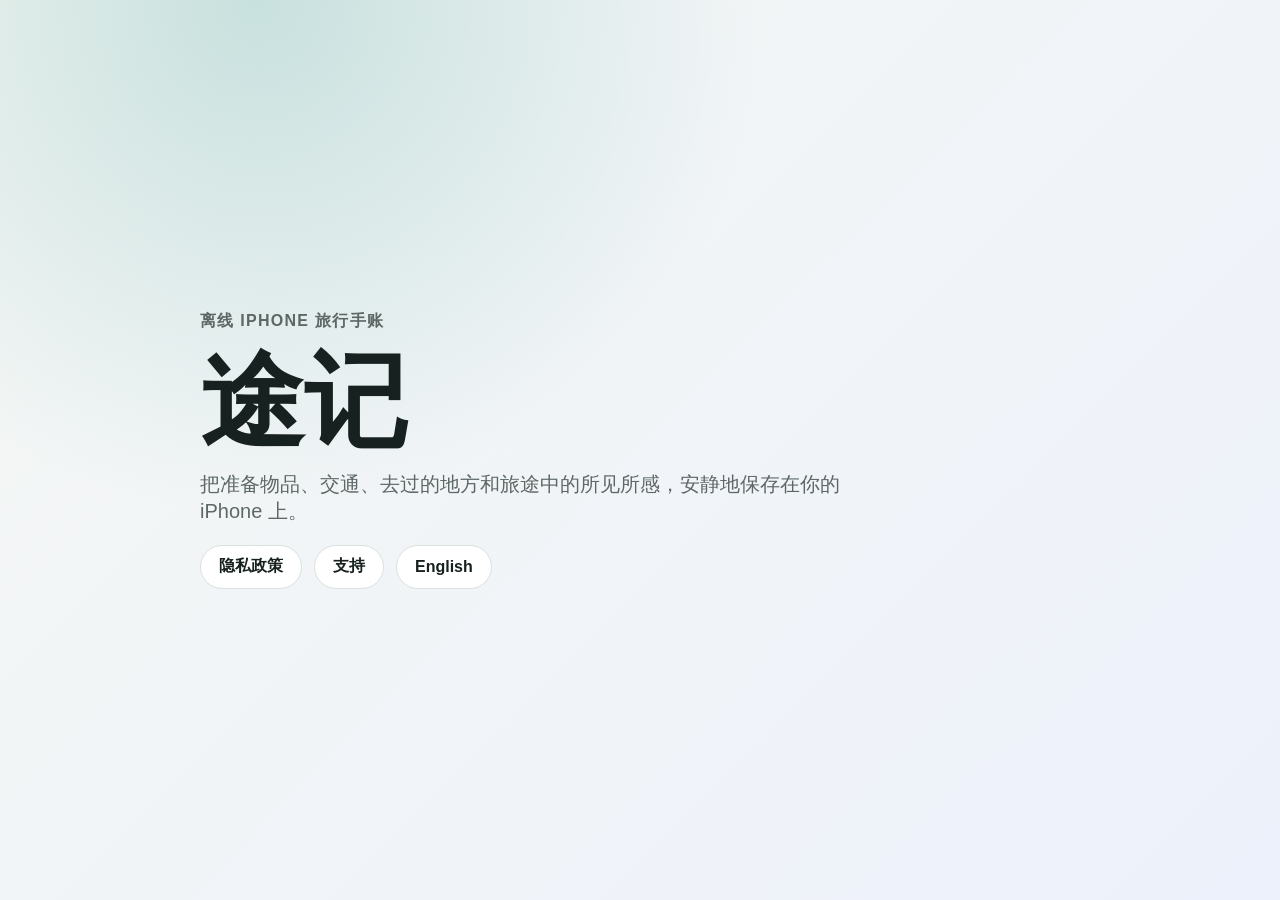
==== docs/zh/index.html @ b6fc192e "Initial Trip Journal app" ====
<!doctype html>
<html lang="zh-Hans">
<head>
  <meta charset="utf-8">
  <meta name="viewport" content="width=device-width, initial-scale=1">
  <title>途记</title>
  <link rel="stylesheet" href="../assets/site.css">
</head>
<body>
  <main class="page">
    <section class="hero">
      <p class="eyebrow">离线 iPhone 旅行手账</p>
      <h1>途记</h1>
      <p>把准备物品、交通、去过的地方和旅途中的所见所感，安静地保存在你的 iPhone 上。</p>
      <div class="links">
        <a href="privacy.html">隐私政策</a>
        <a href="support.html">支持</a>
        <a href="../">English</a>
      </div>
    </section>
  </main>
</body>
</html>
---- docs/assets/site.css ----
:root {
  color-scheme: light dark;
  --bg: #f5f7f4;
  --fg: #17211f;
  --muted: #5d6865;
  --panel: #ffffff;
  --line: #d8e2de;
  --accent: #007f76;
}

@media (prefers-color-scheme: dark) {
  :root {
    --bg: #101413;
    --fg: #eef7f4;
    --muted: #a8b5b1;
    --panel: #1a2220;
    --line: #30413d;
    --accent: #45d4c7;
  }
}

* {
  box-sizing: border-box;
}

body {
  margin: 0;
  min-height: 100vh;
  font-family: -apple-system, BlinkMacSystemFont, "Segoe UI", sans-serif;
  background:
    radial-gradient(circle at 20% 0%, rgba(0, 127, 118, 0.18), transparent 32rem),
    linear-gradient(135deg, var(--bg), #edf1fb);
  color: var(--fg);
}

a {
  color: var(--accent);
}

.page {
  width: min(920px, 100%);
  margin: 0 auto;
  padding: 48px 20px;
}

.hero {
  min-height: calc(100vh - 96px);
  display: flex;
  flex-direction: column;
  justify-content: center;
  gap: 20px;
}

.eyebrow {
  margin: 0;
  color: var(--muted);
  font-weight: 700;
  letter-spacing: 0.08em;
  text-transform: uppercase;
}

h1 {
  margin: 0;
  font-size: clamp(3rem, 10vw, 6.5rem);
  line-height: 0.95;
}

h2 {
  margin-top: 32px;
}

.hero p:not(.eyebrow) {
  max-width: 680px;
  margin: 0;
  font-size: 1.25rem;
  color: var(--muted);
}

.links {
  display: flex;
  flex-wrap: wrap;
  gap: 12px;
}

.links a,
.button {
  display: inline-flex;
  align-items: center;
  justify-content: center;
  min-height: 44px;
  padding: 0 18px;
  border: 1px solid var(--line);
  border-radius: 999px;
  background: var(--panel);
  color: var(--fg);
  text-decoration: none;
  font-weight: 700;
}

.content {
  max-width: 740px;
  padding: 28px;
  border: 1px solid var(--line);
  border-radius: 18px;
  background: color-mix(in srgb, var(--panel) 92%, transparent);
}

.content h1 {
  font-size: clamp(2.4rem, 8vw, 4.5rem);
}

.content p {
  color: var(--muted);
  line-height: 1.7;
}

.back {
  display: inline-block;
  margin-bottom: 24px;
  text-decoration: none;
  font-weight: 700;
}
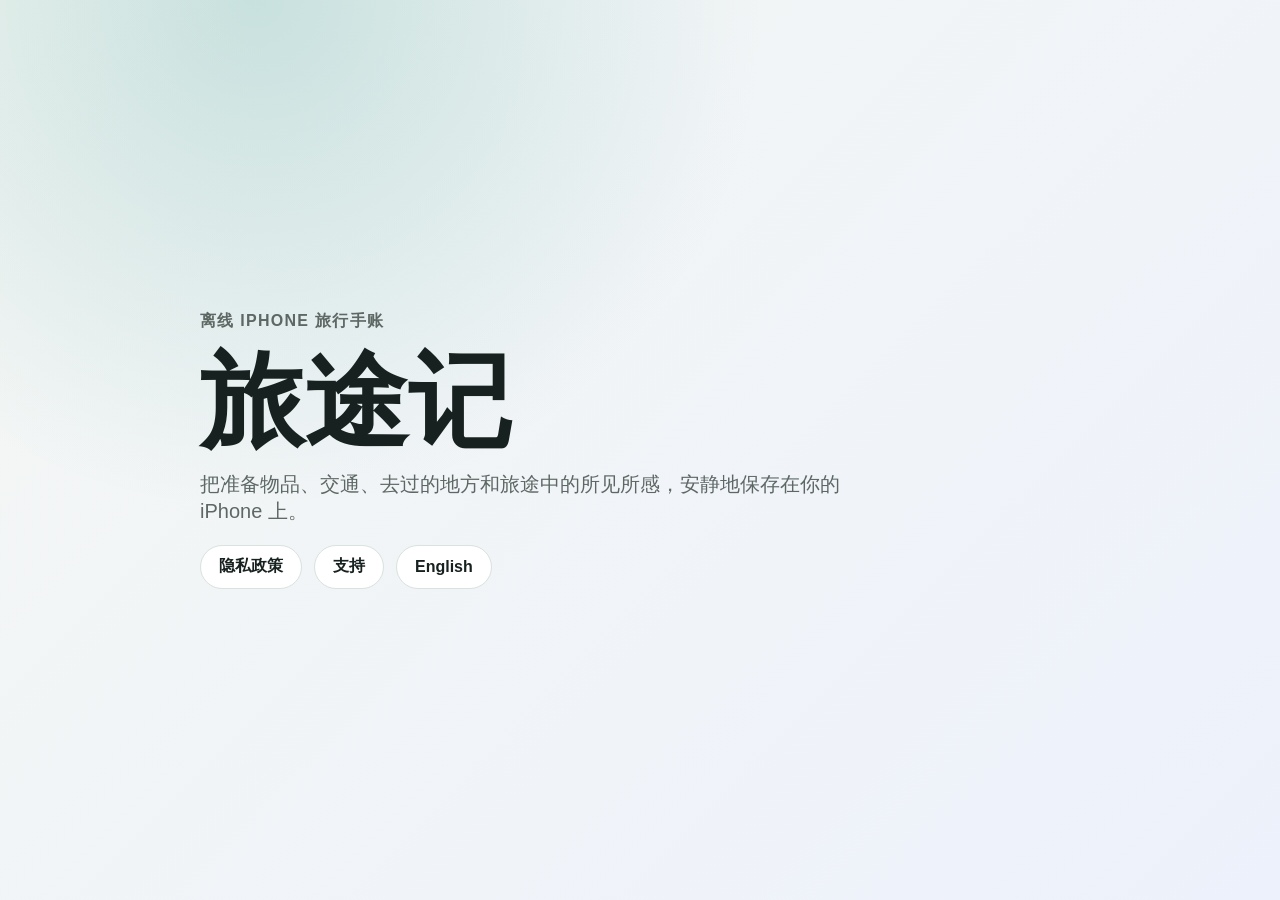
==== commit 7f685a92: "Align app display name with App Store listing" ====
--- a/docs/zh/index.html
+++ b/docs/zh/index.html
@@ -3,14 +3,14 @@
 <head>
   <meta charset="utf-8">
   <meta name="viewport" content="width=device-width, initial-scale=1">
-  <title>途记</title>
+  <title>旅途记</title>
   <link rel="stylesheet" href="../assets/site.css">
 </head>
 <body>
   <main class="page">
     <section class="hero">
       <p class="eyebrow">离线 iPhone 旅行手账</p>
-      <h1>途记</h1>
+      <h1>旅途记</h1>
       <p>把准备物品、交通、去过的地方和旅途中的所见所感，安静地保存在你的 iPhone 上。</p>
       <div class="links">
         <a href="privacy.html">隐私政策</a>
@@ -21,4 +21,3 @@
   </main>
 </body>
 </html>
-
